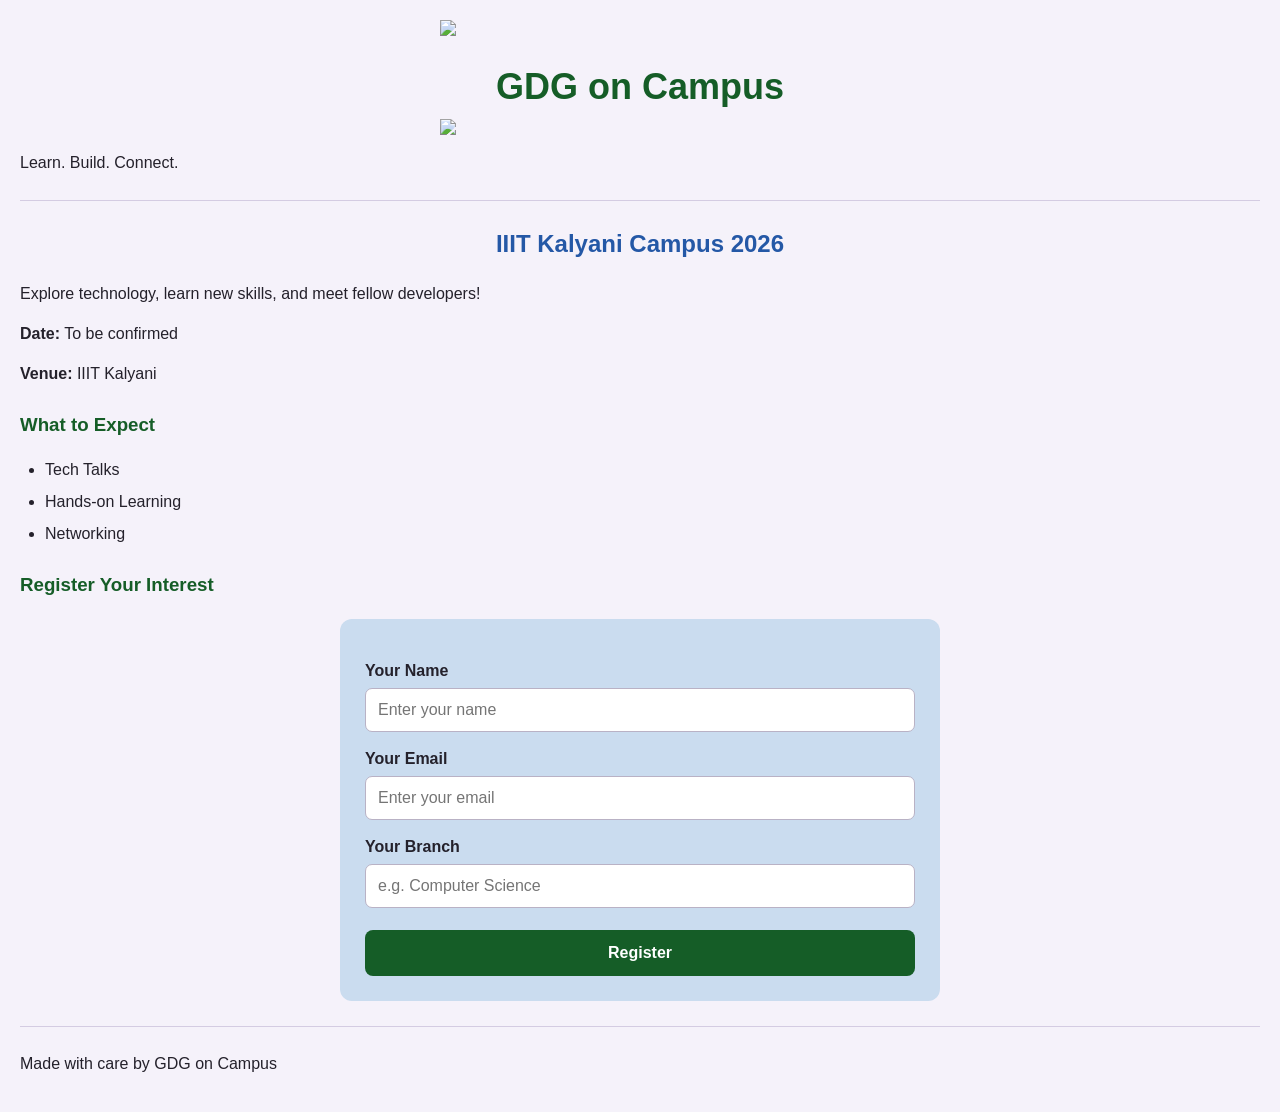
==== kiriwebsite/index.html @ a50557b0 "Add files via upload" ====
<!DOCTYPE html>
<html>
<head>
    <title>GDG Campus Events</title>
    <meta name="viewport" content="width=device-width, initial-scale=1.0">
    <link rel="stylesheet" href="style.css">
</head>

<body>
    <img src=https://upload.wikimedia.org/wikipedia/en/thumb/3/34/Indian_Institute_of_Information_Technology_Kalyani_Wordmark_Logo.svg/500px-Indian_Institute_of_Information_Technology_Kalyani_Wordmark_Logo.svg.png>
    <h1>GDG on Campus</h1>
    <img src=https://res.cloudinary.com/startup-grind/image/upload/dpr_2.0,fl_sanitize/v1/gcs/platform-data-goog/contentbuilder/logo_dark_QmPdj9K.svg>
    <p>Learn. Build. Connect.</p>
    <hr>
    <h2>IIIT Kalyani Campus 2026</h2>
    <p>
        Explore technology, learn new skills,
        and meet fellow developers!
    </p>
    <p><b>Date:</b> To be confirmed</p>
    <p><b>Venue:</b> IIIT Kalyani</p>
    <h3>What to Expect</h3>
    <ul>
        <li>Tech Talks</li>
        <li>Hands-on Learning</li>
        <li>Networking</li>
    </ul>
    <h3>Register Your Interest</h3>
    <form>
        <label>Your Name</label>
        <input type="text" placeholder="Enter your name" required>

        <label>Your Email</label>
        <input type="email" placeholder="Enter your email" required>

        <label>Your Branch</label>
        <input type="text" placeholder="e.g. Computer Science" required>

        <button type="submit">Register</button>
    </form>
    <hr>
    <p>Made with care by GDG on Campus</p>
</body>
</html>
---- kiriwebsite/style.css ----
* {
    box-sizing: border-box;
}

body {
    font-family: Arial, sans-serif;
    background-color: #f5f2fa;
    color: #24212b;
    margin: 0;
    padding: 20px;
    line-height: 1.5;
}
h1 {
    color: #155d27;
    text-align: center;
    font-size: 36px;
    margin-bottom: 5px;
}
img {
    width: 400px;
    display: block;
    margin: 0 auto;
}
h2 {
    color: #2458a6;
    text-align: center;
    margin-top: 25px;
}

h3 {
    color: #155d27;
    margin-top: 25px;
}
p, li {
    font-size: 16px;
}

ul {
    padding-left: 25px;
}

li {
    margin-bottom: 8px;
}
hr {
    border: none;
    border-top: 1px solid #d4cce2;
    margin: 25px 0;
}
form {
    background-color: #cadcef;
    padding: 25px;
    border-radius: 12px;
    max-width: 600px;
    margin: 20px auto;
}
label {
    display: block;
    font-weight: bold;
    margin-top: 15px;
    margin-bottom: 5px;
}
input {
    display: block;
    width: 100%;
    padding: 12px;
    border: 1px solid #b9b2c5;
    border-radius: 7px;
    font-size: 16px;
    background-color: white;
}
input:focus {
    outline: 2px solid #2458a6;
}
button {
    display: block;
    width: 100%;
    padding: 14px;
    margin-top: 22px;
    background-color: #155d27;
    color: white;
    border: none;
    border-radius: 8px;
    font-size: 16px;
    font-weight: bold;
    cursor: pointer;
}
button:hover {
    background-color: #0e431c;
}
@media (max-width: 600px) {
    body {
        padding: 15px;
    }
    h1 {
        font-size: 27px;
    }
    h2 {
        font-size: 23px;
    }
    h3 {
        font-size: 19px;
    }
    form {
        padding: 18px;
    }
    input, button {
        font-size: 16px;
    }
}
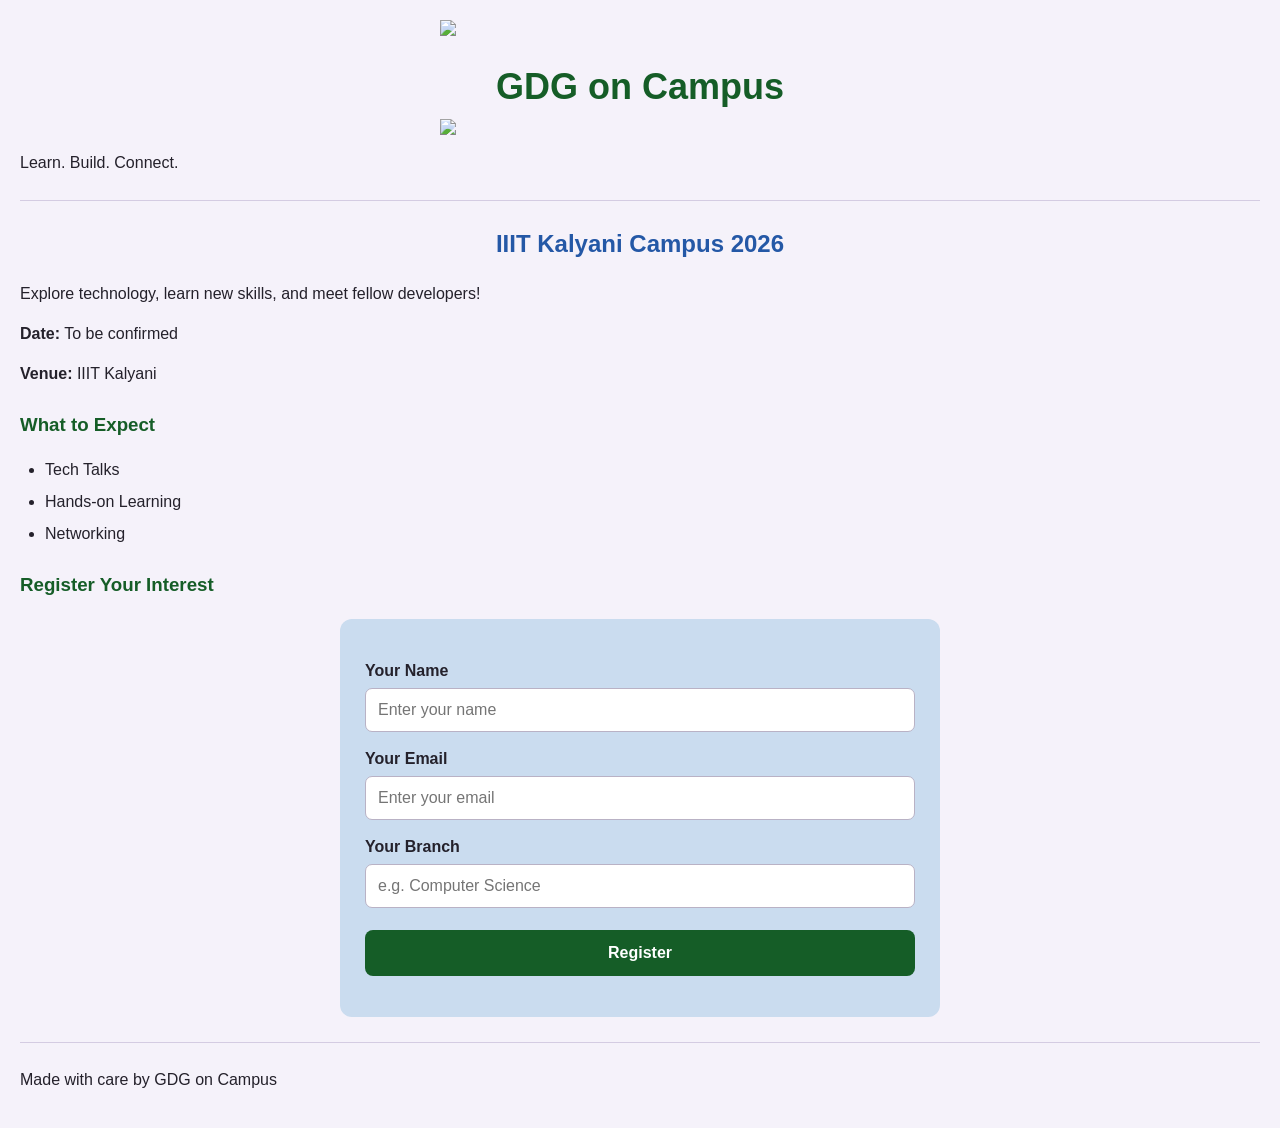
==== commit e8db4936: "GDG project" ====
--- a/kiriwebsite/index.html
+++ b/kiriwebsite/index.html
@@ -26,7 +26,7 @@
         <li>Networking</li>
     </ul>
     <h3>Register Your Interest</h3>
-    <form>
+    <form id="registration-form">
         <label>Your Name</label>
         <input type="text" placeholder="Enter your name" required>
 
@@ -37,8 +37,10 @@
         <input type="text" placeholder="e.g. Computer Science" required>
 
         <button type="submit">Register</button>
+        <p id="form-message"></p>
     </form>
     <hr>
     <p>Made with care by GDG on Campus</p>
+    <script src="script.js"></script>
 </body>
-</html>+</html>
